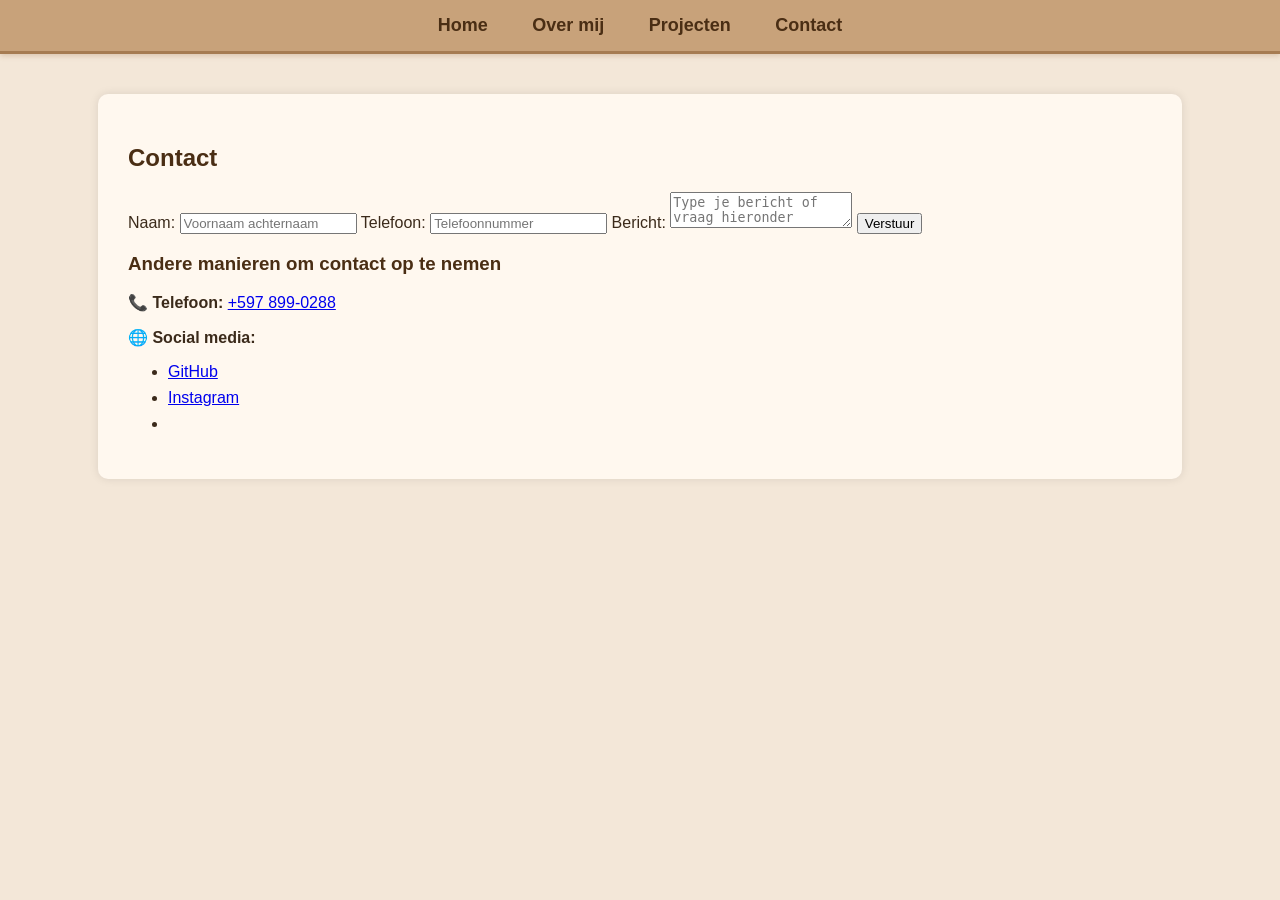
==== contact.html @ a386e3b7 "Update contact.html" ====
<!DOCTYPE html>
<html lang="nl">
<head>
  <meta charset="UTF-8">
  <meta name="viewport" content="width=device-width, initial-scale=1.0">
  <title>Contact – Alucha</title>
  <link rel="stylesheet" href="css/main.css">
  <link rel="stylesheet" href="css/contact.css">
</head>

<body>
  <nav>
    <a href="index.html">Home</a>
    <a href="about.html">Over mij</a>
    <a href="work.html">Projecten</a>
    <a href="contact.html">Contact</a>
  </nav>

  <section class="contact">
    <h2>Contact</h2>
    <form action="https://formsubmit.co/kemblealucha06@gmail.com"
     method="POST">
      <label>Naam:</label>
      <input type="text" name="name" placeholder="Voornaam achternaam"
       required>
      <inpu type="E-mail" name="E-mail" placeholder="E-mail@gmail.com"

      <label>Telefoon:</label>
      <input type="Telefoon" name="Phone" placeholder="Telefoonnummer" required>

      <label>Bericht:</label>
      <textarea name="message" placeholder="Type je bericht of vraag hieronder"></textarea>

      <button type="submit">Verstuur</button>
    </form>
    <div class="extra-contact">
  <h3>Andere manieren om contact op te nemen</h3>

  <p><strong>📞 Telefoon:</strong> 
    <a href="tel:+597899-0288">+597 899-0288</a>
  </p>


  <p><strong>🌐 Social media:</strong></p>
  <ul>
    <li><a href="https://github.com/kemblealucha" target="_blank">GitHub</a></li>
    <li><a href="https://www.instagram.com.slimm.giselle" target blank>Instagram
    </a><li></li>
  </ul>
</div>
  </section>
   <script src="js/main.js"></script>
</body>
</html>
---- css/main.css ----
body {
    font-family: Arial, sans-serif;
    background-color: #f3e7d8; /* heel licht beige/bruin */
    margin: 0;
    padding: 0;
    color: #3b2a1a; /* donkerbruin tekst */
}


nav {
    background-color: #c8a27a;   /* lichtbruin */
    padding: 15px;
    text-align: center;
    border-bottom: 3px solid #a67c52; /* donkerder bruin */
}

nav a {
    color: #4a2e14;              /* donkerbruin tekst */
    text-decoration: none;
    margin: 0 20px;
    font-size: 18px;
    font-weight: bold;
}

nav a:hover {
    color: #ffffff;              /* wit bij hover */
    background-color: #a67c52;   /* donkerder bruin */
    padding: 5px 10px;
    border-radius: 5px;
    transition: 0.3s;
}


section {
    width: 80%;
    margin: 40px auto;
    background: #fff8ef; /* zacht beige */
    padding: 30px;
    border-radius: 10px;
    box-shadow: 0 0 10px rgba(0,0,0,0.1);
}

h1, h2, h3 {
    color: #4a2e14; /* donkerbruin */
}

ul li {
    margin-bottom: 8px;
}

img {
    max-width: 100%;
    border-radius: 10px;
}


@media (max-width: 1024px) {
    section {
        width: 90%;
    }
}

@media (max-width: 768px) {
    nav a {
        display: block;
        margin: 10px 0;
        font-size: 16px;
    }

    section {
        width: 95%;
        padding: 20px;
    }

    h1 {
        font-size: 26px;
    }

    h2 {
        font-size: 22px;
    }
}

@media (max-width: 480px) {
    body {
        font-size: 14px;
    }

    nav {
        padding: 10px;
    }

    nav a {
        font-size: 14px;
    }

    section {
        padding: 15px;
    }
}

/* Bloemen container */
.flowers {
  position: fixed;
  top: 0;
  left: 0;
  width: 100%;
  height: 100%;
  pointer-events: none;
  overflow: hidden;
  z-index: 1;
}

/* Bloemetjes */
.flower {
  position: absolute;
  width: 18px;
  height: 18px;
  background-color: #c8a27a; /* lichtbruin */
  border-radius: 50%;
  animation: bloom 3s ease-in-out infinite;
  opacity: 0.9;
}

/* Bloei-animatie */
@keyframes bloom {
  0% { transform: scale(0); opacity: 0; }
  50% { transform: scale(1.3); opacity: 1; }
  100% { transform: scale(1); opacity: 0.7; }
}

/* Navigatie bruine lijn */
nav {
  border-bottom: 3px solid #a67c52;
  box-shadow: 0 2px 5px rgba(166, 124, 82, 0.3);
  z-index: 10;
  position: relative;
}

/* Hover-lijn onder menu items */
nav a {
  position: relative;
}

nav a::after {
  content: '';
  position: absolute;
  left: 0;
  bottom: -5px;
  width: 0;
  height: 2px;
  background-color: #a67c52;
  transition: width 0.3s;
}

nav a:hover::after {
  width: 100%;
}
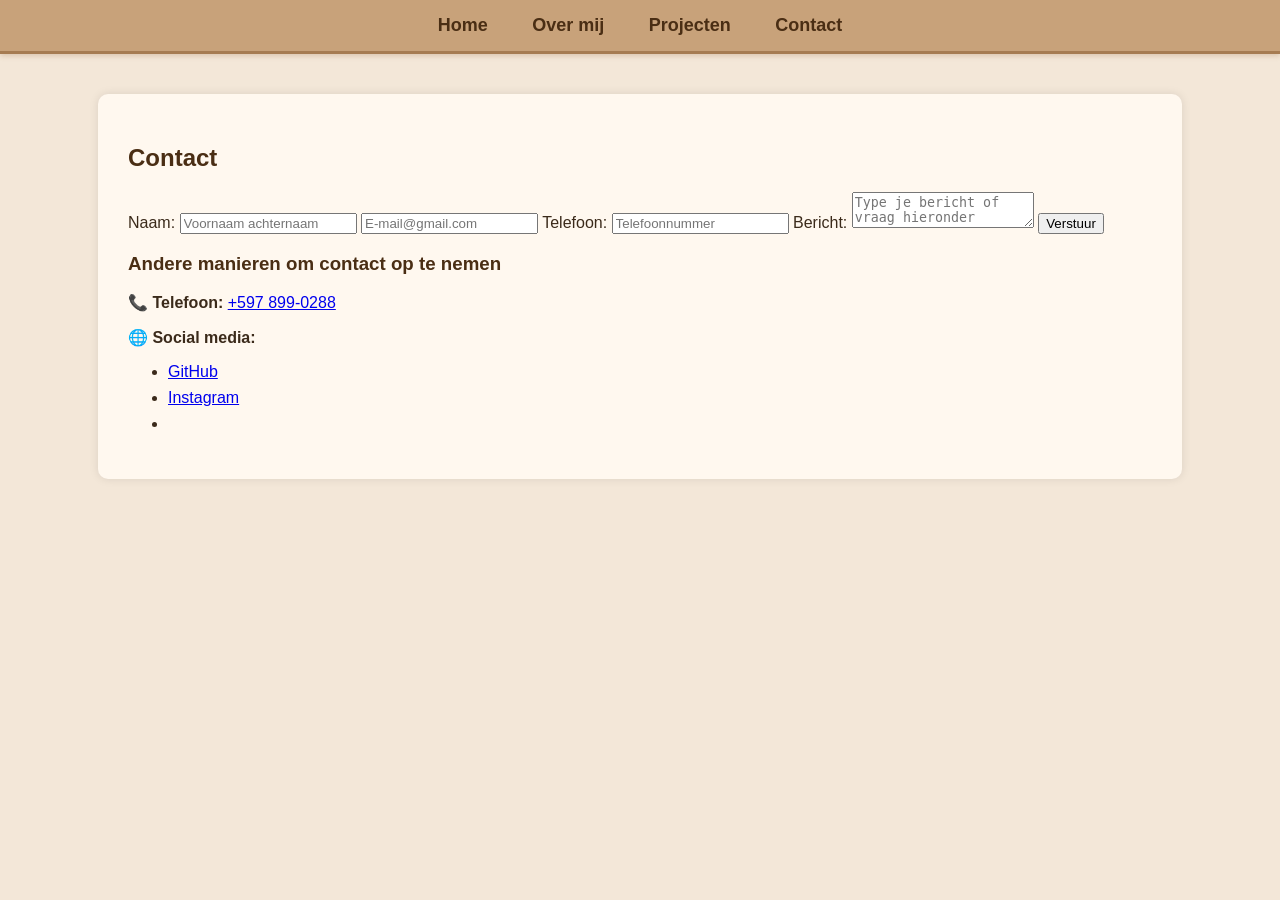
==== commit bebd66a2: "Add required attribute to email input field Fixed missing required attribute for email input." ====
--- a/contact.html
+++ b/contact.html
@@ -23,11 +23,9 @@
       <label>Naam:</label>
       <input type="text" name="name" placeholder="Voornaam achternaam"
        required>
-      <inpu type="E-mail" name="E-mail" placeholder="E-mail@gmail.com"
-
+      <input type="E-mail" name="E-mail" placeholder="E-mail@gmail.com" required>
       <label>Telefoon:</label>
       <input type="Telefoon" name="Phone" placeholder="Telefoonnummer" required>
-
       <label>Bericht:</label>
       <textarea name="message" placeholder="Type je bericht of vraag hieronder"></textarea>
 
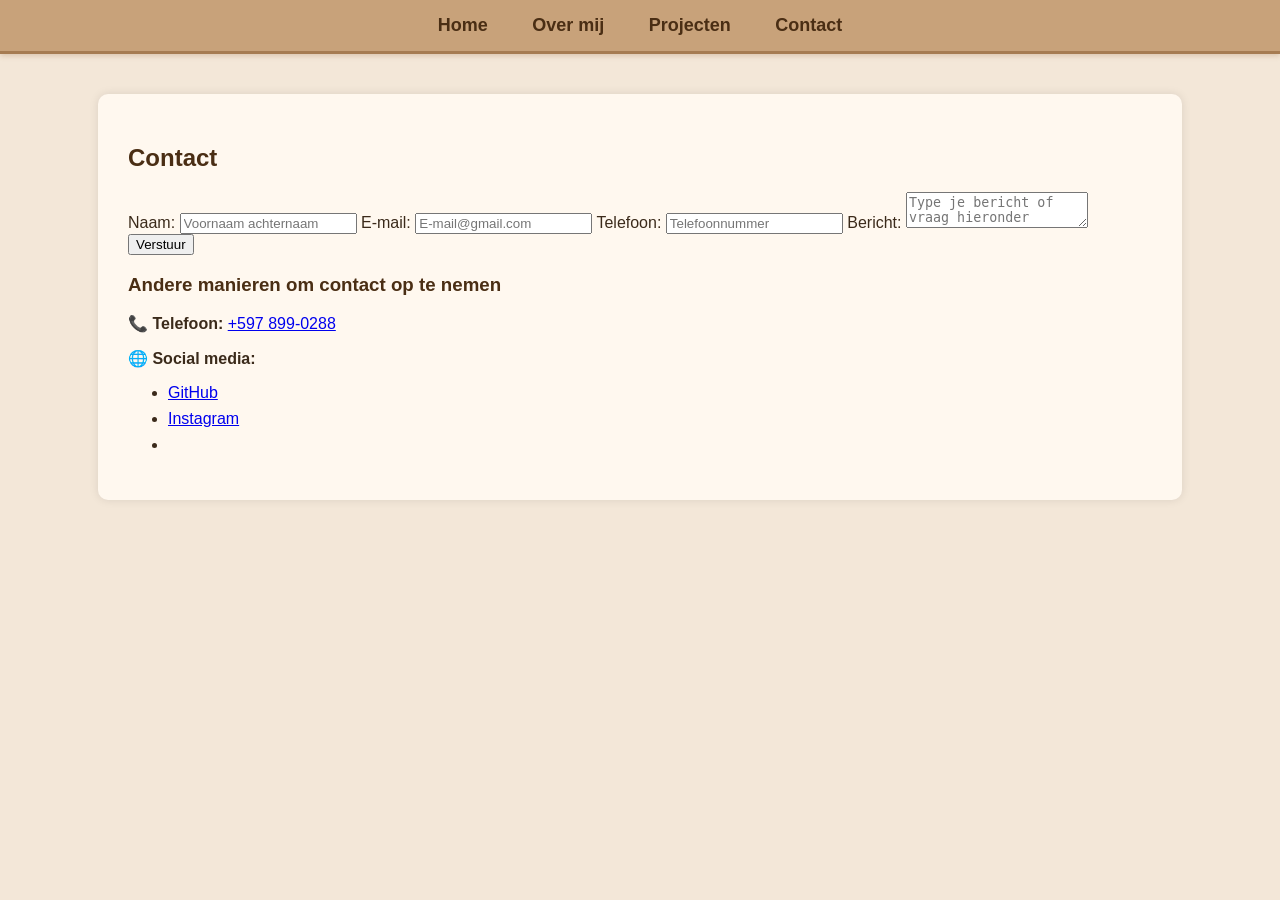
==== commit 6b85b73d: "Fix HTML formatting and update contact form fields" ====
--- a/contact.html
+++ b/contact.html
@@ -23,6 +23,7 @@
       <label>Naam:</label>
       <input type="text" name="name" placeholder="Voornaam achternaam"
        required>
+      <label>E-mail:</label>
       <input type="E-mail" name="E-mail" placeholder="E-mail@gmail.com" required>
       <label>Telefoon:</label>
       <input type="Telefoon" name="Phone" placeholder="Telefoonnummer" required>
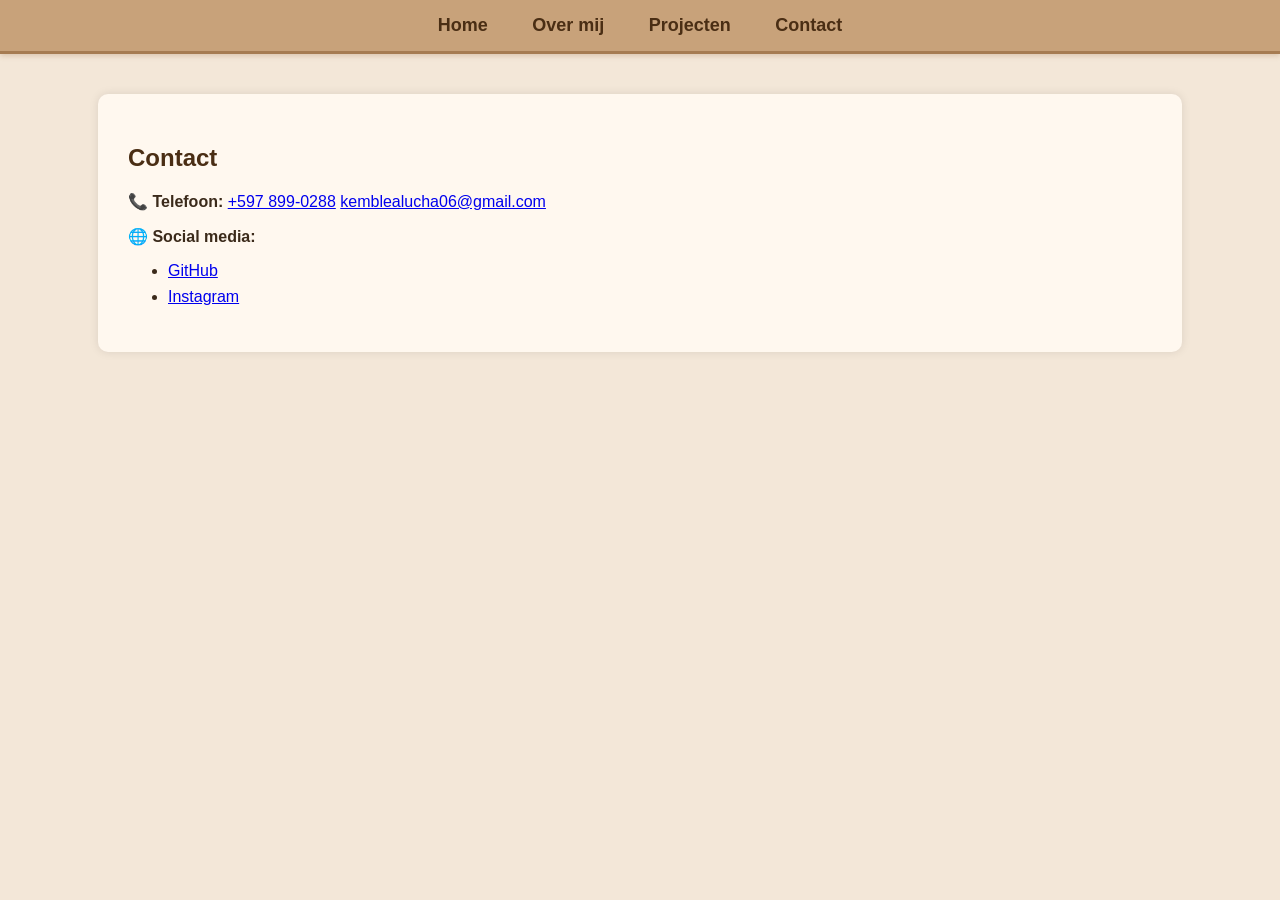
==== commit 691d1286: "Update contact.html to English and fix formatting" ====
--- a/contact.html
+++ b/contact.html
@@ -1,5 +1,5 @@
 <!DOCTYPE html>
-<html lang="nl">
+<html lang="en">
 <head>
   <meta charset="UTF-8">
   <meta name="viewport" content="width=device-width, initial-scale=1.0">
@@ -18,25 +18,10 @@
 
   <section class="contact">
     <h2>Contact</h2>
-    <form action="https://formsubmit.co/kemblealucha06@gmail.com"
-     method="POST">
-      <label>Naam:</label>
-      <input type="text" name="name" placeholder="Voornaam achternaam"
-       required>
-      <label>E-mail:</label>
-      <input type="E-mail" name="E-mail" placeholder="E-mail@gmail.com" required>
-      <label>Telefoon:</label>
-      <input type="Telefoon" name="Phone" placeholder="Telefoonnummer" required>
-      <label>Bericht:</label>
-      <textarea name="message" placeholder="Type je bericht of vraag hieronder"></textarea>
-
-      <button type="submit">Verstuur</button>
-    </form>
-    <div class="extra-contact">
-  <h3>Andere manieren om contact op te nemen</h3>
 
   <p><strong>📞 Telefoon:</strong> 
     <a href="tel:+597899-0288">+597 899-0288</a>
+    <a href="E-mail:kemblealucha06@gmail.com">kemblealucha06@gmail.com</a>
   </p>
 
 
@@ -44,7 +29,7 @@
   <ul>
     <li><a href="https://github.com/kemblealucha" target="_blank">GitHub</a></li>
     <li><a href="https://www.instagram.com.slimm.giselle" target blank>Instagram
-    </a><li></li>
+    </a></li>
   </ul>
 </div>
   </section>
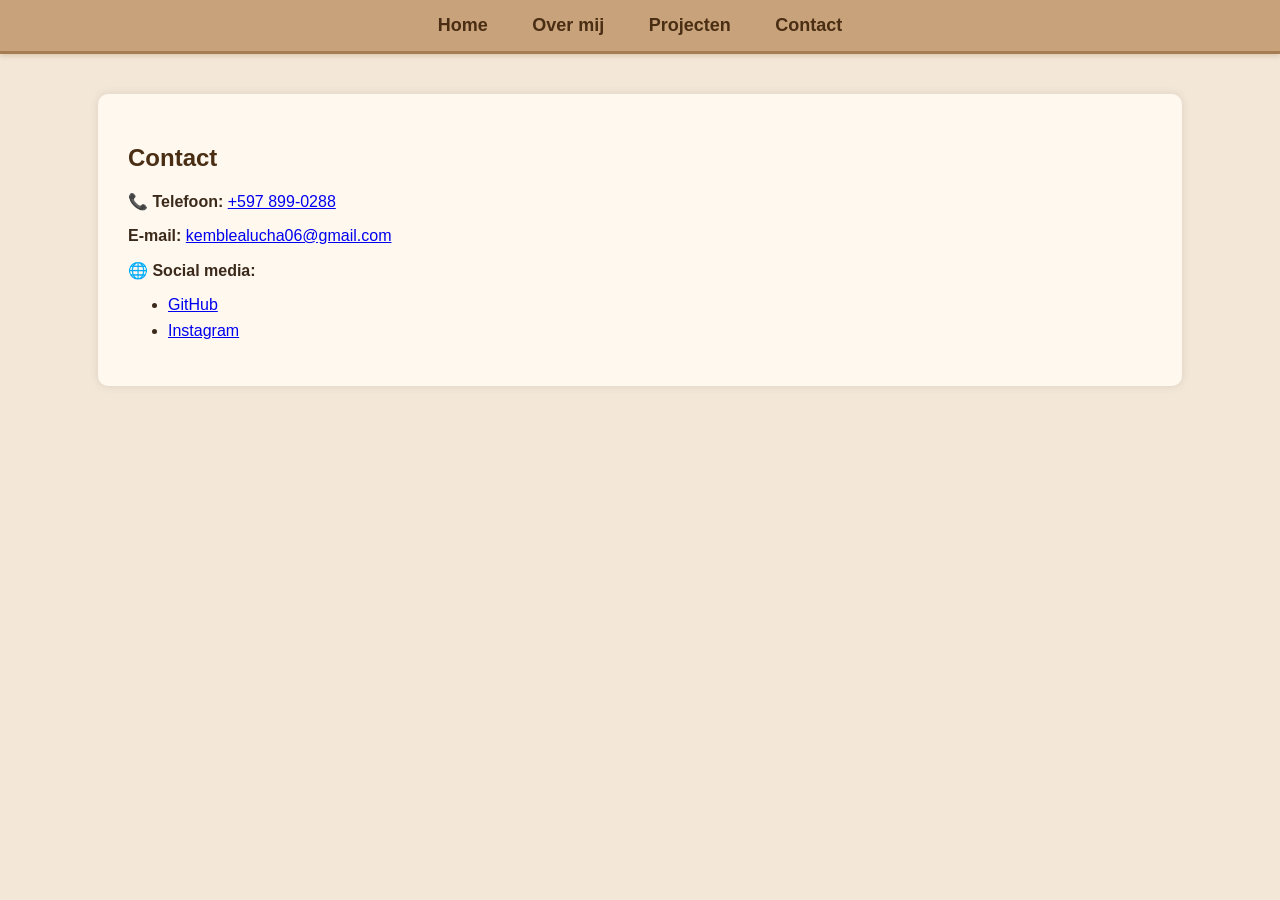
==== commit d021a6c7: "Refactor contact information layout in contact.html Reorganize contact information for better struct" ====
--- a/contact.html
+++ b/contact.html
@@ -1,38 +1,36 @@
-<!DOCTYPE html>
-<html lang="en">
-<head>
-  <meta charset="UTF-8">
-  <meta name="viewport" content="width=device-width, initial-scale=1.0">
-  <title>Contact – Alucha</title>
-  <link rel="stylesheet" href="css/main.css">
-  <link rel="stylesheet" href="css/contact.css">
-</head>
-
-<body>
-  <nav>
-    <a href="index.html">Home</a>
-    <a href="about.html">Over mij</a>
-    <a href="work.html">Projecten</a>
-    <a href="contact.html">Contact</a>
-  </nav>
-
-  <section class="contact">
-    <h2>Contact</h2>
-
-  <p><strong>📞 Telefoon:</strong> 
-    <a href="tel:+597899-0288">+597 899-0288</a>
-    <a href="E-mail:kemblealucha06@gmail.com">kemblealucha06@gmail.com</a>
-  </p>
-
-
-  <p><strong>🌐 Social media:</strong></p>
-  <ul>
-    <li><a href="https://github.com/kemblealucha" target="_blank">GitHub</a></li>
-    <li><a href="https://www.instagram.com.slimm.giselle" target blank>Instagram
-    </a></li>
-  </ul>
-</div>
-  </section>
-   <script src="js/main.js"></script>
-</body>
-</html>
+<!DOCTYPE html>
+<html lang="en">
+<head>
+  <meta charset="UTF-8">
+  <meta name="viewport" content="width=device-width, initial-scale=1.0">
+  <title>Contact – Alucha</title>
+  <link rel="stylesheet" href="css/main.css">
+  <link rel="stylesheet" href="css/contact.css">
+</head>
+
+<body>
+  <nav>
+    <a href="index.html">Home</a>
+    <a href="about.html">Over mij</a>
+    <a href="work.html">Projecten</a>
+    <a href="contact.html">Contact</a>
+  </nav>
+
+  <section class="contact">
+    <h2>Contact</h2>
+
+    <p><strong>📞 Telefoon:</strong> 
+      <a href="tel:+597899-0288">+597 899-0288</a></p>
+    <p><strong>E-mail:</strong>
+      <a href="mailto:kemblealucha06@gmail.com">kemblealucha06@gmail.com</a> </p>
+
+    <p><strong>🌐 Social media:</strong></p>
+    <ul>
+      <li><a href="https://github.com/kemblealucha" target="_blank">GitHub</a></li>
+      <li><a href="https://www.instagram.com/slimm.giselle/" target="_blank">Instagram</a></li>
+    </ul>
+  </section>
+
+  <script src="js/main.js"></script>
+</body>
+</html>
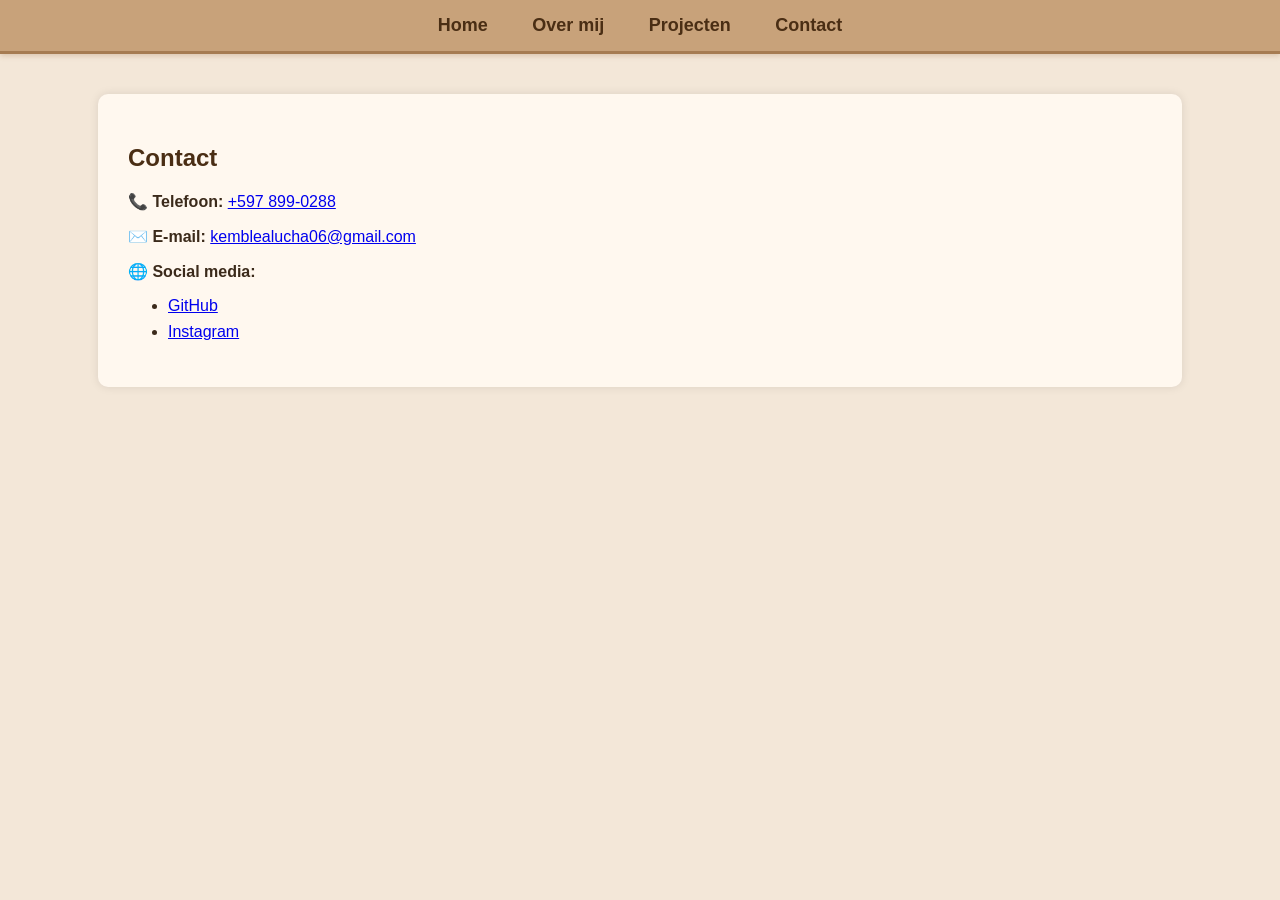
==== commit a56aef3d: "Update email label with an emoji" ====
--- a/contact.html
+++ b/contact.html
@@ -21,7 +21,7 @@
 
     <p><strong>📞 Telefoon:</strong> 
       <a href="tel:+597899-0288">+597 899-0288</a></p>
-    <p><strong>E-mail:</strong>
+    <p><strong>✉️ E-mail:</strong>
       <a href="mailto:kemblealucha06@gmail.com">kemblealucha06@gmail.com</a> </p>
 
     <p><strong>🌐 Social media:</strong></p>
